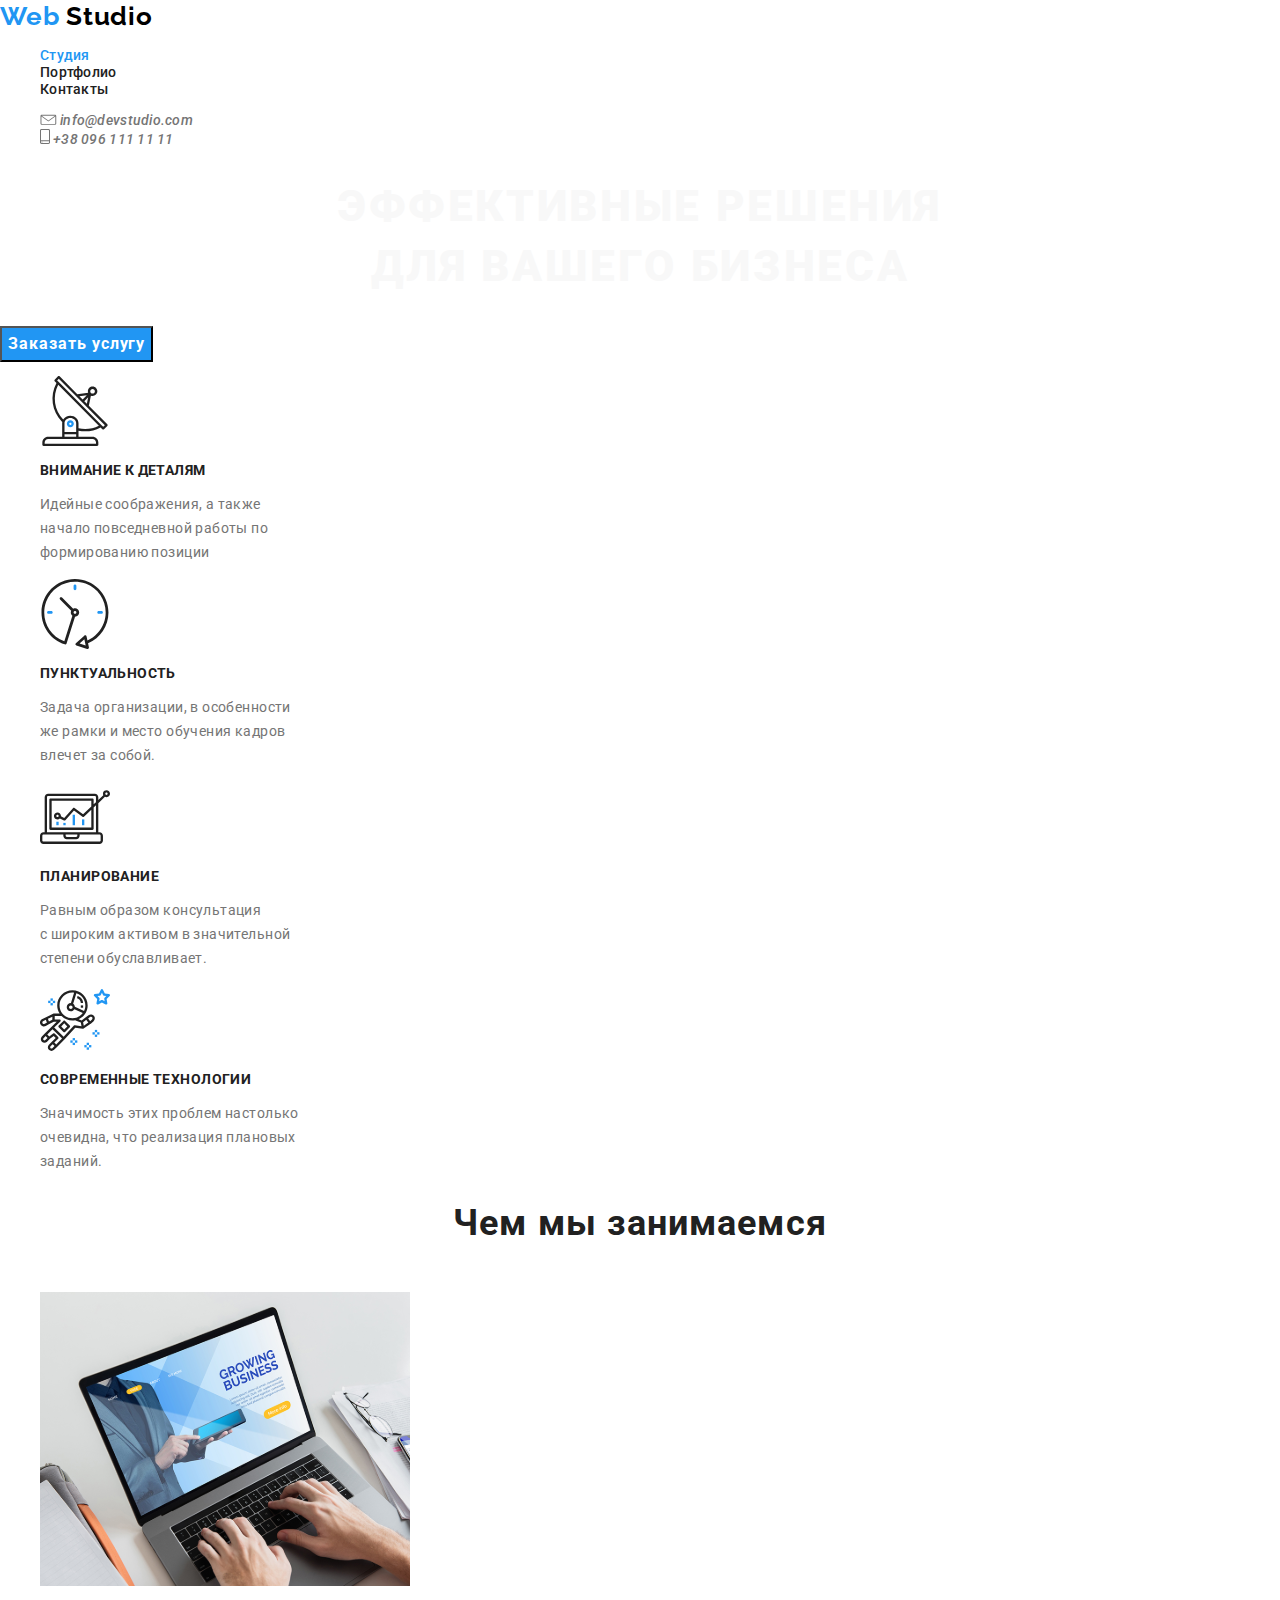
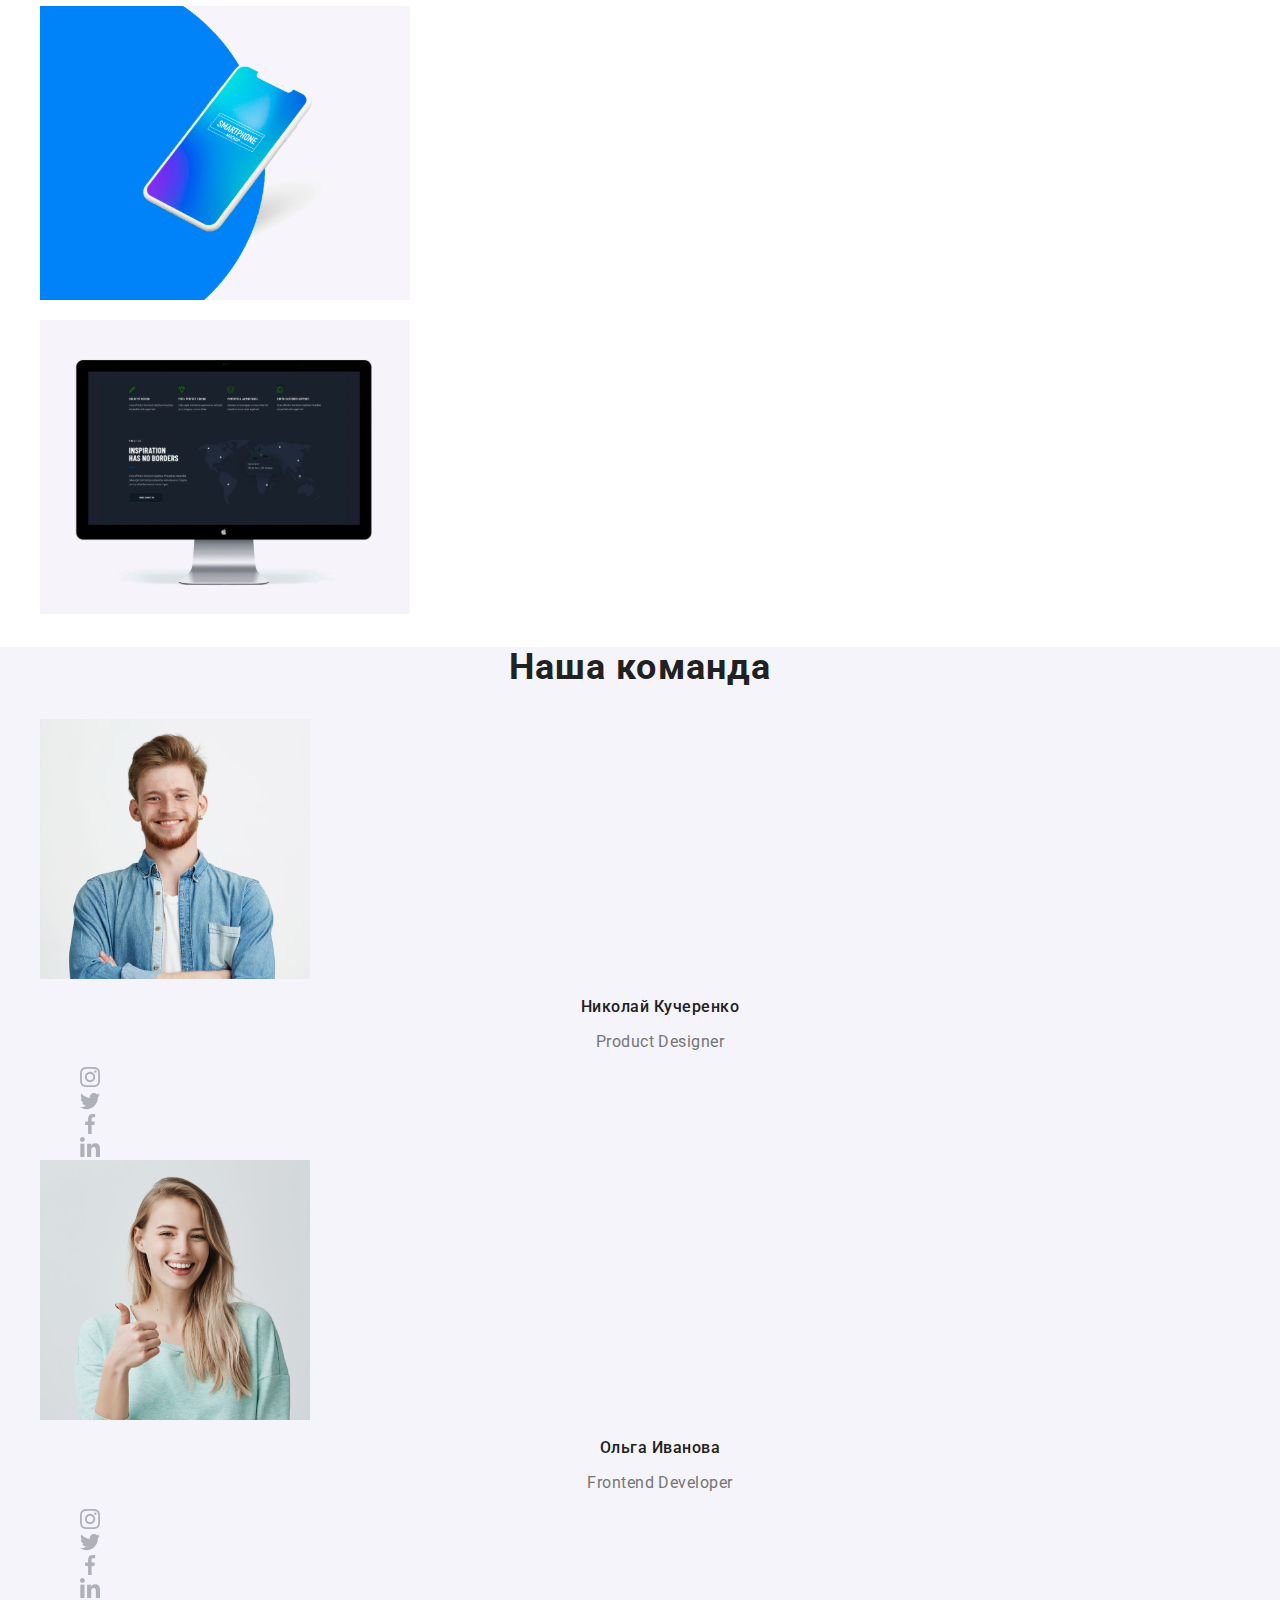
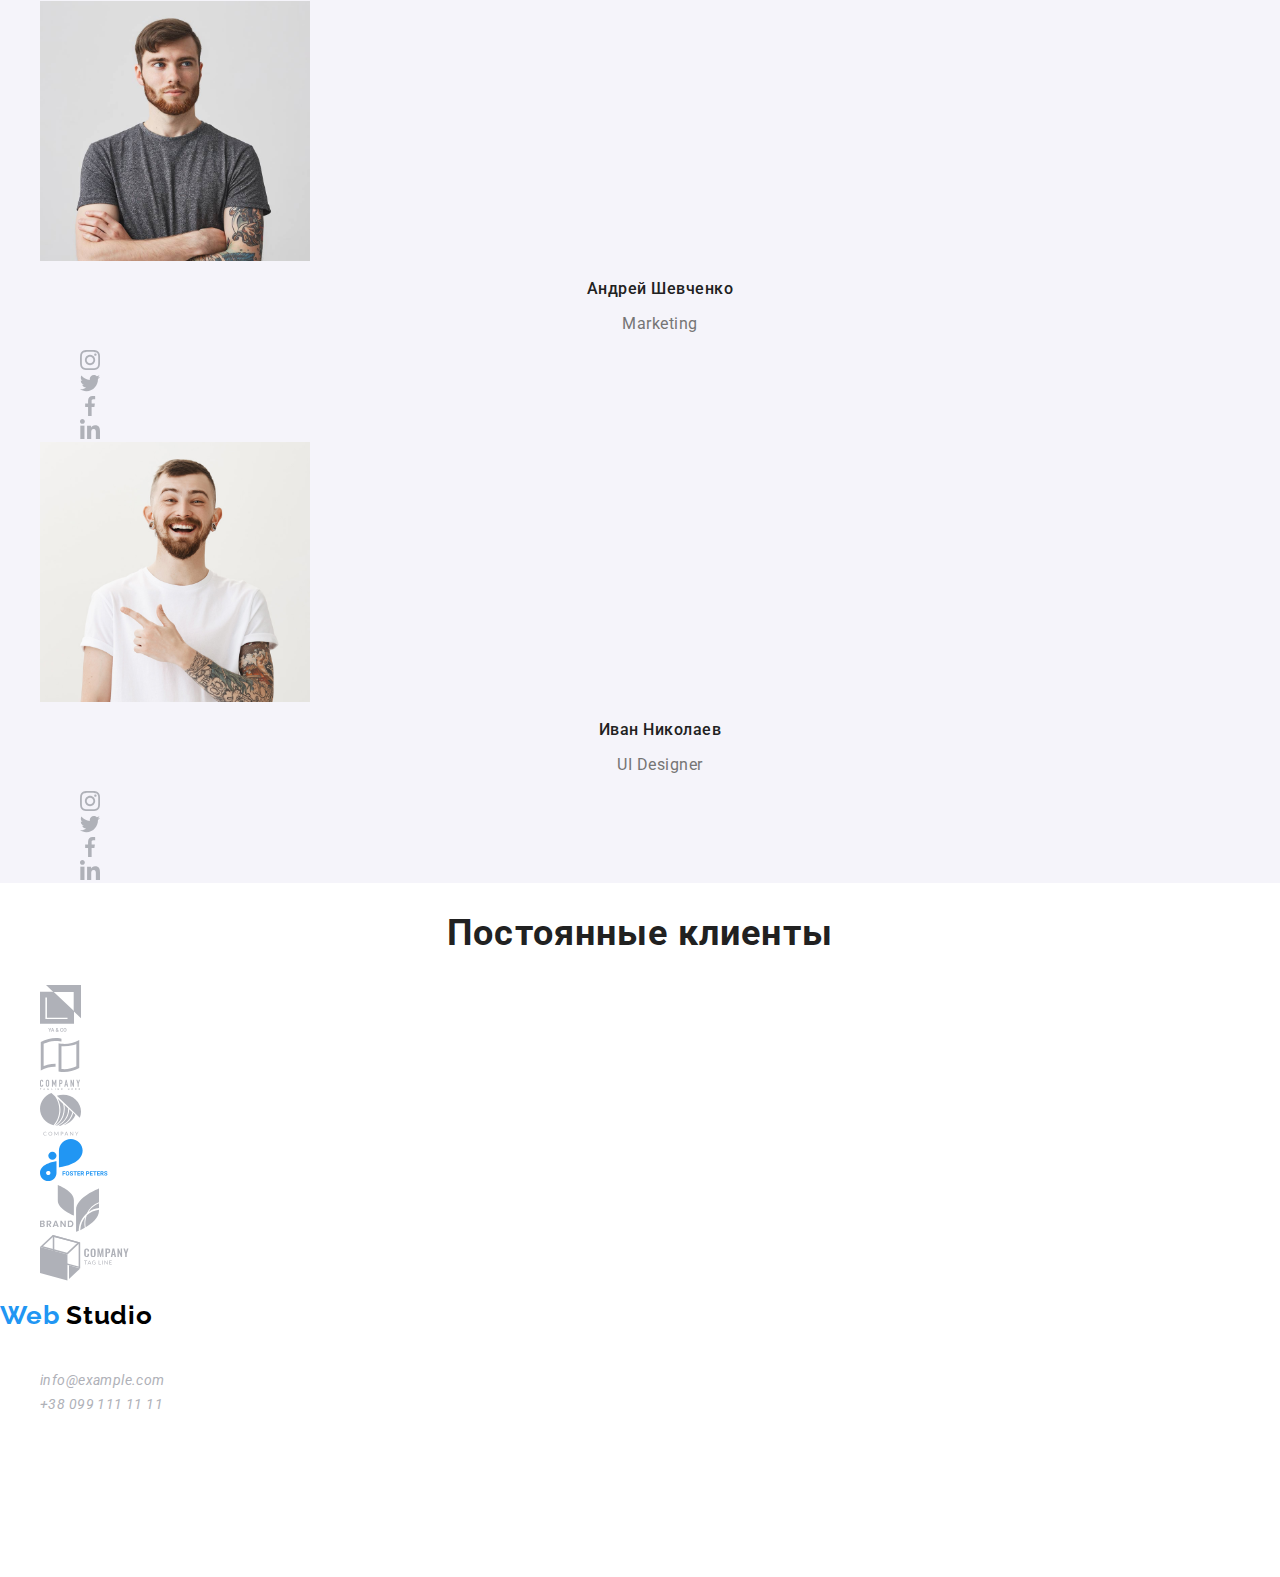
==== index.html @ f35c5103 "4" ====
<!DOCTYPE html>
<html lang="ru">
  <head>
    <meta charset="UTF-8" />
    <meta name="viewport" content="width=device-width, initial-scale=1.0" />
    <title>Студия</title>
    <link
      href=" https://fonts.googleapis.com/css2?family=Raleway:wght@700&family=Roboto:wght@400;500;700;900&display=swap"
      rel="stylesheet"
    />
    <link rel="stylesheet" href="./css/normalize.css" />
    <link rel="stylesheet" href="./css/styles.css" />
  </head>

  <body>
    <header>
      <a lang="en" class="logo link" href="./index.html">
        Web <span class="logo-2 link"> Studio </span>
      </a>
      <nav class="navigation">
        <ul class="navigation-list list">
          <li class="navigation-list-item">
            <a class="navigation-list-link link current" href="./index.html"
              >Студия</a
            >
          </li>
          <li class="navigation-list-item">
            <a class="navigation-list-link link" href="./portfolio.html"
              >Портфолио</a
            >
          </li>
          <li class="navigation-list-item">
            <a class="navigation-list-link link" href="">Контакты</a>
          </li>
        </ul>
      </nav>

      <address class="header-address">
        <ul class="navigation-list-email-tel list">
          <li class="navigation-list-item-email-tel">
            <img
              src="./img/logo mail and phone/envelope.svg"
              alt="картинка конверта"
            />
            <a class="header-email link" href=""
              ><span lang="en">info@devstudio.com</span></a
            >
          </li>
          <li class="navigation-list-item-email-tel">
            <img
              src="./img/logo mail and phone/smartphone.svg"
              alt="картинка телефона"
            />
            <a class="header-tel link" href="">+38 096 111 11 11</a>
          </li>
        </ul>
      </address>
    </header>

    <main>
      <!--Hero-->
      <section class="hero">
        <h1 class="hero-title">
          ЭФФЕКТИВНЫЕ РЕШЕНИЯ <br />
          ДЛЯ ВАШЕГО БИЗНЕСА
        </h1>
        <button class="order-service-btn">Заказать услугу</button>
      </section>

      <!--Особенности-->
      <section class="section">
        <ul class="feature-list list">
          <li class="feature-list-item">
            <img src="./img/features/antenna.svg" alt="антена" />
            <h3 class="feature-title">Внимание к деталям</h3>
            <p class="feature-description">
              Идейные соображения, а также <br />
              начало повседневной работы по <br />
              формированию позиции
            </p>
          </li>
          <li class="feature-list-item">
            <img src="./img/features/clock.svg" alt="часы " />
            <h3 class="feature-title">Пунктуальность</h3>
            <p class="feature-description">
              Задача организации, в особенности <br />
              же рамки и место обучения кадров <br />
              влечет за собой.
            </p>
          </li>
          <li class="feature-list-item">
            <img src="./img/features/diagram.svg" alt="диаграмма" />
            <h3 class="feature-title">Планирование</h3>
            <p class="feature-description">
              Равным образом консультация <br />
              с широким активом в значительной <br />
              степени обуславливает.
            </p>
          </li>

          <li class="feature-list-item">
            <img src="./img/features/astronaut.svg" alt="астронавт" />
            <h3 class="feature-title">Современные технологии</h3>
            <p class="feature-description">
              Значимость этих проблем настолько <br />
              очевидна, что реализация плановых <br />
              заданий.
            </p>
          </li>
        </ul>
      </section>

      <!--Чем  мы занимаемся-->
      <section class="section">
        <h2 class="example-title">Чем мы занимаемся</h2>
        <ul class="example-list list">
          <li class="example-list-item">
            <a class="example-list-link link" href="">Десктопные приложения</a>
          </li>
          <img
            src="./img/we developing/logo1.svg"
            alt="картинка ноутбука"
            width="370px"
            height="294px"
          />

          <li class="example-list-item">
            <a class="example-list-link link" href="">Мобильные приложения</a>
          </li>

          <img
            src="./img/we developing/logo2.svg"
            alt="картинка мобильного телефона"
            width="370px"
            height="294px"
          />

          <li class="example-list-item">
            <a class="example-list-link link" href="">Дизайнерские решения</a>
          </li>
          <img
            src="./img/we developing/logo3.svg"
            alt="картинка ноутбука"
            width="370px"
            height="294px"
          />
        </ul>
      </section>

      <!--Наша команда-->
      <section class="section-team">
        <h2 class="team-title">Наша команда</h2>

        <ul class="team-list list">
          <li class="team-list-item">
            <img
              src="./img/team photo/Николай Кучеренко.svg"
              alt="продакт дизайнер"
              width="270px"
              height="260px"
            />
            <h3 class="team-title-name">Николай Кучеренко</h3>
            <p lang="en" class="team-description">Product Designer</p>
            <ul class="social-links list">
              <li class="social-links-list-item">
                <a
                  class="social-links-list"
                  href=""
                  aria-label="ссылка на instagram"
                >
                  <img
                    src="./img/social pictures/instagram.svg"
                    alt="instagram"
                  />
                </a>
              </li>
              <li class="social-link-list-item">
                <a class="social-link" href="" aria-label="ссылка на twitter">
                  <img src="./img/social pictures/twitter.svg" alt="twitter" />
                </a>
              </li>
              <li class="social-link-list-item">
                <a class="social-link" href="" aria-label="ссылка на facebook">
                  <img
                    src="./img/social pictures/facebook.svg"
                    alt="facebook"
                  />
                </a>
              </li>
              <li class="social-link-list-item">
                <a class="social-link" href="" aria-label="ссылка на linkedin">
                  <img
                    src="./img/social pictures/linkedin.svg"
                    alt="linkedin"
                  />
                </a>
              </li>
            </ul>
          </li>

          <li class="team-list-item">
            <img
              src="./img/team photo/Ольга Иванова.svg"
              alt="фронтэнд разработчик"
              width="270px"
              height="260px"
            />
            <h3 class="team-title-name">Ольга Иванова</h3>
            <p lang="en" class="team-description">Frontend Developer</p>
            <ul class="social-links list">
              <li class="social-links-list-item">
                <a
                  class="social-links-list"
                  href=""
                  aria-label="ссылка на instagram"
                >
                  <img
                    src="./img/social pictures/instagram.svg"
                    alt="instagram"
                  />
                </a>
              </li>
              <li class="social-link-list-item">
                <a class="social-link" href="" aria-label="ссылка на twitter">
                  <img src="./img/social pictures/twitter.svg" alt="twitter" />
                </a>
              </li>
              <li class="social-link-list-item">
                <a class="social-link" href="" aria-label="ссылка на facebook">
                  <img
                    src="./img/social pictures/facebook.svg"
                    alt="facebook"
                  />
                </a>
              </li>
              <li class="social-link-list-item">
                <a class="social-link" href="" aria-label="ссылка на linkedin">
                  <img
                    src="./img/social pictures/linkedin.svg"
                    alt="linkedin"
                  />
                </a>
              </li>
            </ul>
          </li>

          <li class="team-list-item">
            <img
              src="./img/team photo/Андрей Шевченко.svg"
              alt="макетолог"
              width="270px"
              height="260px"
            />
            <h3 class="team-title-name">Андрей Шевченко</h3>
            <p lang="en" class="team-description">Marketing</p>
            <ul class="social-links list">
              <li class="social-links-list-item">
                <a
                  class="social-links-list"
                  href=""
                  aria-label="ссылка на instagram"
                >
                  <img
                    src="./img/social pictures/instagram.svg"
                    alt="instagram"
                  />
                </a>
              </li>
              <li class="social-link-list-item">
                <a class="social-link" href="" aria-label="ссылка на twitter">
                  <img src="./img/social pictures/twitter.svg" alt="twitter" />
                </a>
              </li>
              <li class="social-link-list-item">
                <a class="social-link" href="" aria-label="ссылка на facebook">
                  <img
                    src="./img/social pictures/facebook.svg"
                    alt="facebook"
                  />
                </a>
              </li>
              <li class="social-link-list-item">
                <a class="social-link" href="" aria-label="ссылка на linkedin">
                  <img
                    src="./img/social pictures/linkedin.svg"
                    alt="linkedin"
                  />
                </a>
              </li>
            </ul>
          </li>

          <li class="team-list-item">
            <img
              src="./img/team photo/Иван Николаев.svg"
              alt="дизайнер"
              width="270px"
              height="260px"
            />
            <h3 class="team-title-name">Иван Николаев</h3>
            <p lang="en" class="team-description">UI Designer</p>
            <ul class="social-links list">
              <li class="social-links-list-item">
                <a
                  class="social-links-list"
                  href=""
                  aria-label="ссылка на instagram"
                >
                  <img
                    src="./img/social pictures/instagram.svg"
                    alt="instagram"
                  />
                </a>
              </li>
              <li class="social-link-list-item">
                <a class="social-link" href="" aria-label="ссылка на twitter">
                  <img src="./img/social pictures/twitter.svg" alt="twitter" />
                </a>
              </li>
              <li class="social-link-list-item">
                <a class="social-link" href="" aria-label="ссылка на facebook">
                  <img
                    src="./img/social pictures/facebook.svg"
                    alt="facebook"
                  />
                </a>
              </li>
              <li class="social-link-list-item">
                <a class="social-link" href="" aria-label="ссылка на linkedin">
                  <img
                    src="./img/social pictures/linkedin.svg"
                    alt="linkedin"
                  />
                </a>
              </li>
            </ul>
          </li>
        </ul>
      </section>

      <!--Постоянные клиенты-->
      <section class="customers">
        <h2 class="customers-title">Постоянные клиенты</h2>
        <ul class="customers-item list">
          <li class="customers-list">
            <a class="customers-list-link" href=""
              ><img
                src="./img/regular customers/logo 1.svg"
                alt="логотип клиента"
              />
            </a>
          </li>
          <li class="customers-list">
            <a class="customers-list-link" href=""
              ><img
                src="./img/regular customers/logo 2.svg"
                alt="логотип клиента"
              />
            </a>
          </li>
          <li class="customers-list">
            <a class="customers-list-link" href=""
              ><img
                src="./img/regular customers/logo 3.svg"
                alt="логотип клиента"
              />
            </a>
          </li>
          <li class="customers-list">
            <a class="customers-list-link" href=""
              ><img
                src="./img/regular customers/logo 4.svg"
                alt="логотип клиента"
              />
            </a>
          </li>
          <li class="customers-list">
            <a class="customers-list-link" href="">
              <img
                src="./img/regular customers/logo 5.svg"
                alt="логотип клиента"
              />
            </a>
          </li>
          <li class="customers-list">
            <a class="customers-list-link" href=""
              ><img
                src="./img/regular customers/logo 6.svg"
                alt="логотип клиента"
              />
            </a>
          </li>
        </ul>
      </section>
    </main>

    <footer>
      <section class="section-footer">
        <h3 hidden>footer navigation</h3>

        <a lang="en" class="logo link" href="./index.html">
          Web <span class="logo-2 link"> Studio </span>
        </a>

        <address class="address">
          <ul class="footer-address list">
            <li class="footer-address-item">
              <a class="footer-address-link-info link" href="">
                г. Киев, пр-т Леси Украинки, 26</a
              >
            </li>

            <li class="footer-address-item">
              <a class="footer-address-link link" lang="en" href=""
                >info@example.com</a
              >
            </li>

            <li class="footer-address-item">
              <a class="footer-address-link link" href="">
                +38 099 111 11 11
              </a>
            </li>
          </ul>
        </address>
        <b class="add">ПРИСОЕДИНЯЙТЕСЬ</b>
        <ul class="social-link list">
          <li class="social-link-list-item">
            <a class="social-links link" href="" aria-label="instagram">
              <img src="./img/social pictures/instagram2.svg" alt="instagram" />
            </a>
          </li>
          <li class="social-link-list-item">
            <a class="social-links link" href="" aria-label="twitter">
              <img src="./img/social pictures/twitter2.svg" alt="twitter" />
            </a>
          </li>
          <li class="social-link-list-item">
            <a class="social-links link" href="" aria-label="facebook">
              <img src="./img/social pictures/facebook2.svg" alt="facebook" />
            </a>
          </li>
          <li class="social-link-list-item">
            <a class="social-links link" href="" aria-label="linkedin">
              <img src="./img/social pictures/linkedin2.svg" alt="linkedin"
            /></a>
          </li>
        </ul>
        <b class="subscribe-email">ПОДПИШИСЬ НА РАССЫЛКУ</b>
      </section>
    </footer>
  </body>
</html>
---- css/styles.css ----
body {
  color: #757575;
  background-color: #ffffff;
  font-family: 'Roboto', sans-serif;
  font-size: 14px;
}
:root {
  --accent-color: #2196f3;
  --primary-font: 'Roboto', sans-serif;
  --secondary-font: 'Raleway', sans-serif;
  --title-light-theme-color: #757575;
  --title-light-theme-color: #212121;
  --title-dark-theme-color: #ffffff;
  --title-dark-theme-color: #f5f4fa;
}
html {
  box-sizing: border-box;
}

*,
*::before,
*::after {
  box-sizing: inherit;
}

.link {
  text-decoration: none;
}
.list {
  list-style: none;
}
/* LOGO */

.logo {
  font-family: Raleway;
  font-weight: bold;
  font-size: 26px;
  line-height: 1.26;
  letter-spacing: 0.03em;
  color: #2196f3;
}
.logo-2 {
  font-family: Raleway;
  font-weight: bold;
  font-size: 26px;
  line-height: 1.26;
  letter-spacing: 0.03em;
  color: #000000;
}

/*navigation:studio,portfolio,contact*/

.navigation-list-link {
  font-weight: 500;
  font-size: 14px;
  line-height: 1.14;
  letter-spacing: 0.02em;
  color: #212121;
}
.navigation-list-link:hover,
.navigation-list-link:focus {
  color: #2196f3;
}
.current {
  color: #2196f3;
}

/*navigation:email,tel*/

.header-email,
.header-tel {
  font-weight: 500;
  font-size: 14px;
  line-height: 1.14;
  letter-spacing: 0.02em;
  color: #757575;
}
.header-email:hover,
.header-email:focus,
.header-tel:hover,
.header-tel:focus {
  color: #2196f3;
}

.header-tel {
  text-transform: uppercase;
}

/*hero title*/

.hero-title {
  font-weight: 900;
  font-size: 44px;
  line-height: 1.36;
  text-align: center;
  letter-spacing: 0.06em;

  text-transform: uppercase;
  color: #f8f8f8;
}

/*button:order service*/

.order-service-btn {
  font-weight: bold;
  font-size: 16px;
  line-height: 1.87;
  letter-spacing: 0.06em;
  color: #ffffff;
  background-color: #2196f3;
}

/*feature-title*/

.feature-title {
  font-weight: bold;
  font-size: 14px;
  line-height: 1.14;
  letter-spacing: 0.03em;
  text-transform: uppercase;
  color: #212121;
}

/*feature-description*/

.feature-description {
  font-weight: normal;
  font-size: 14px;
  line-height: 1.71;
  letter-spacing: 0.03em;
  color: #757575;
}

.example-list-link,
.add,
.subscribe-email {
  font-weight: bold;
  font-size: 14px;
  line-height: 1.14;

  letter-spacing: 0.03em;
  text-transform: uppercase;

  color: #ffffff;
}
.section-team {
  background-color: #f5f4fa;
}
.team-title,
.customers-title,
.example-title {
  font-weight: bold;
  font-size: 36px;
  line-height: 1.16;
  text-align: center;
  letter-spacing: 0.03em;

  color: #212121;
}

.team-title-name {
  font-weight: 500;
  font-size: 16px;
  line-height: 1.18;

  letter-spacing: 0.03em;
  text-align: center;
  color: #212121;
}
.team-description {
  font-weight: normal;
  font-size: 16px;
  line-height: 1.18;

  letter-spacing: 0.03em;
  text-align: center;
  color: #757575;
}

.footer-address-link-info {
  font-weight: normal;
  font-size: 14px;
  line-height: 1.71;

  letter-spacing: 0.03em;

  color: #ffffff;
}
.footer-address-link:hover,
.footer-address-link :focus {
  color: #ffffff;
}

.button.secondary {
  color: #212121;
  background-color: #f5f4fa;
}
.button-secondary:hover,
.button-secondary:focus {
  color: #ffffff;
  background-color: #2196f3;
}
.portfolio-title {
  font-weight: bold;
  font-size: 18px;
  line-height: 2;

  letter-spacing: 0.06em;

  color: #212121;
}
.portfolio-description {
  font-weight: normal;
  font-size: 16px;
  line-height: 1.87;

  letter-spacing: 0.03em;

  color: #757575;
}
.footer-address-link {
  font-weight: normal;
  font-size: 14px;
  line-height: 1.71;
  letter-spacing: 0.03em;
  color: #afb1b8;
}
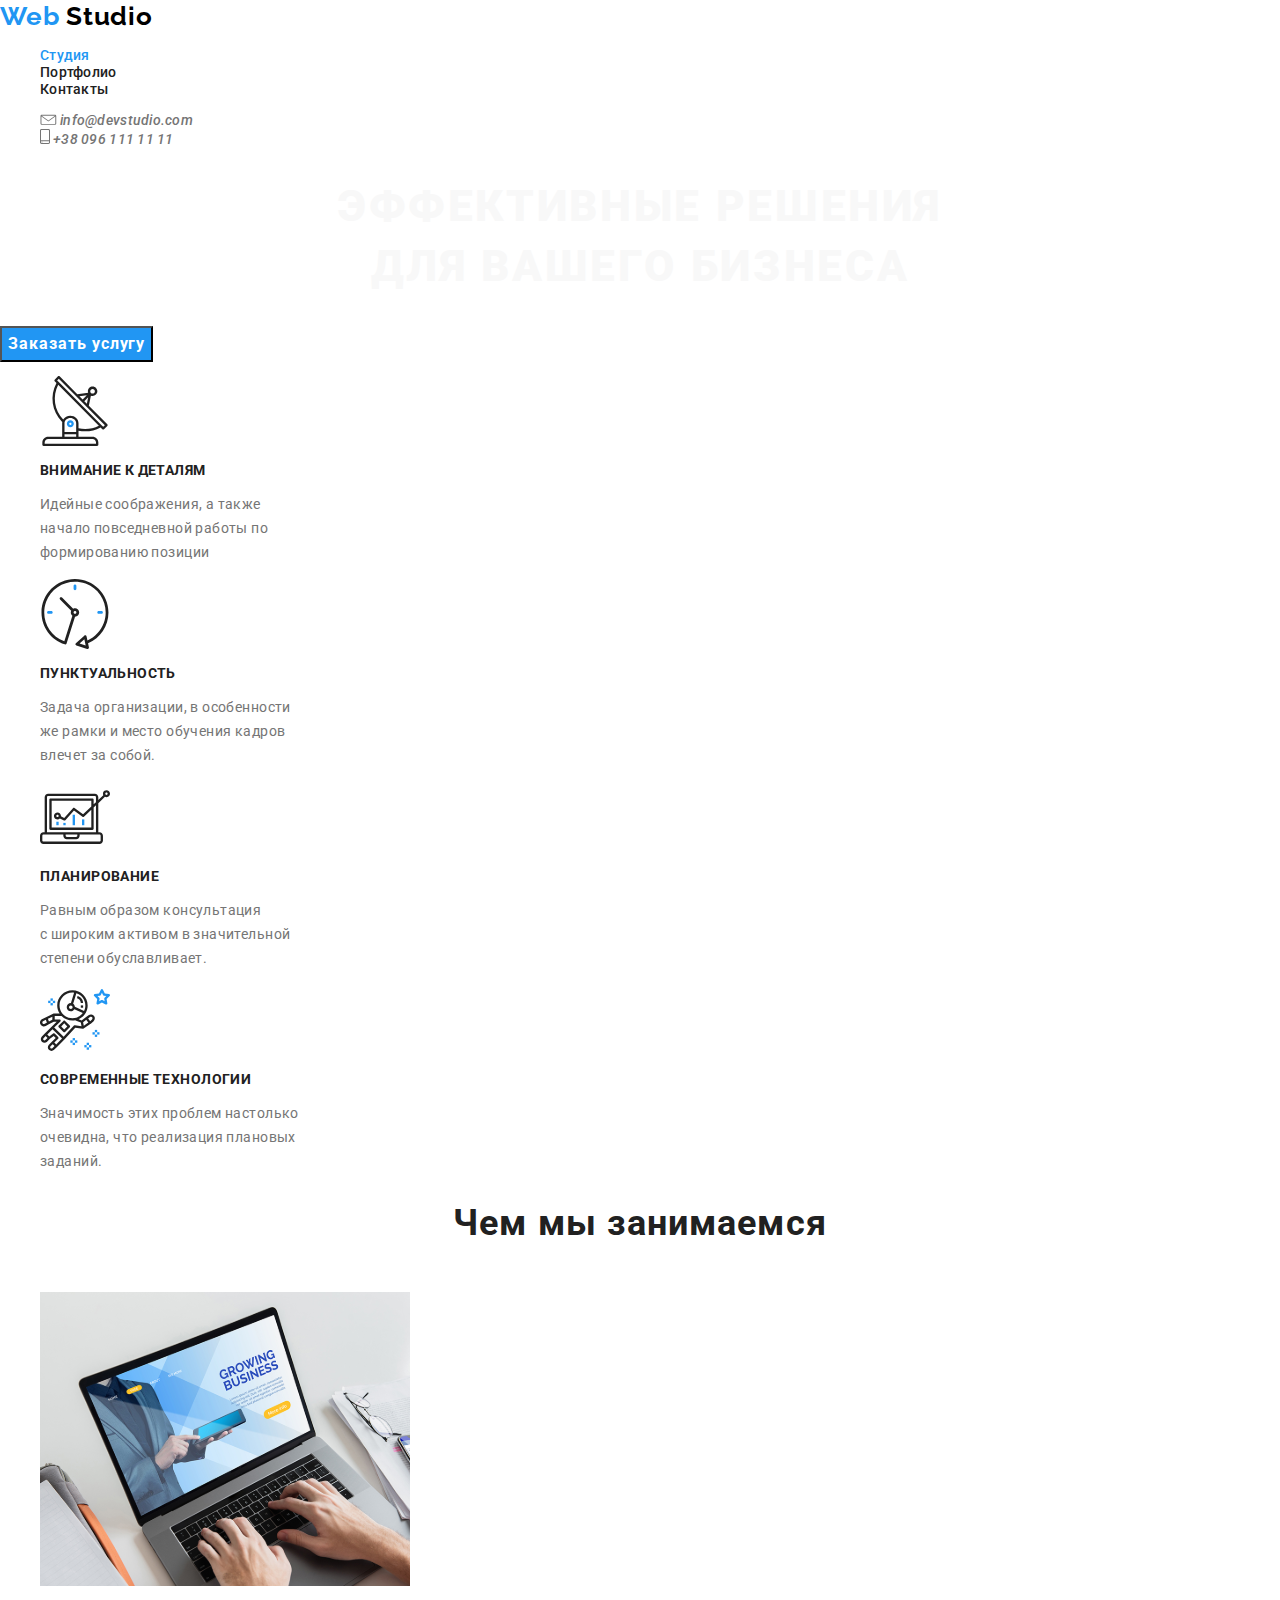
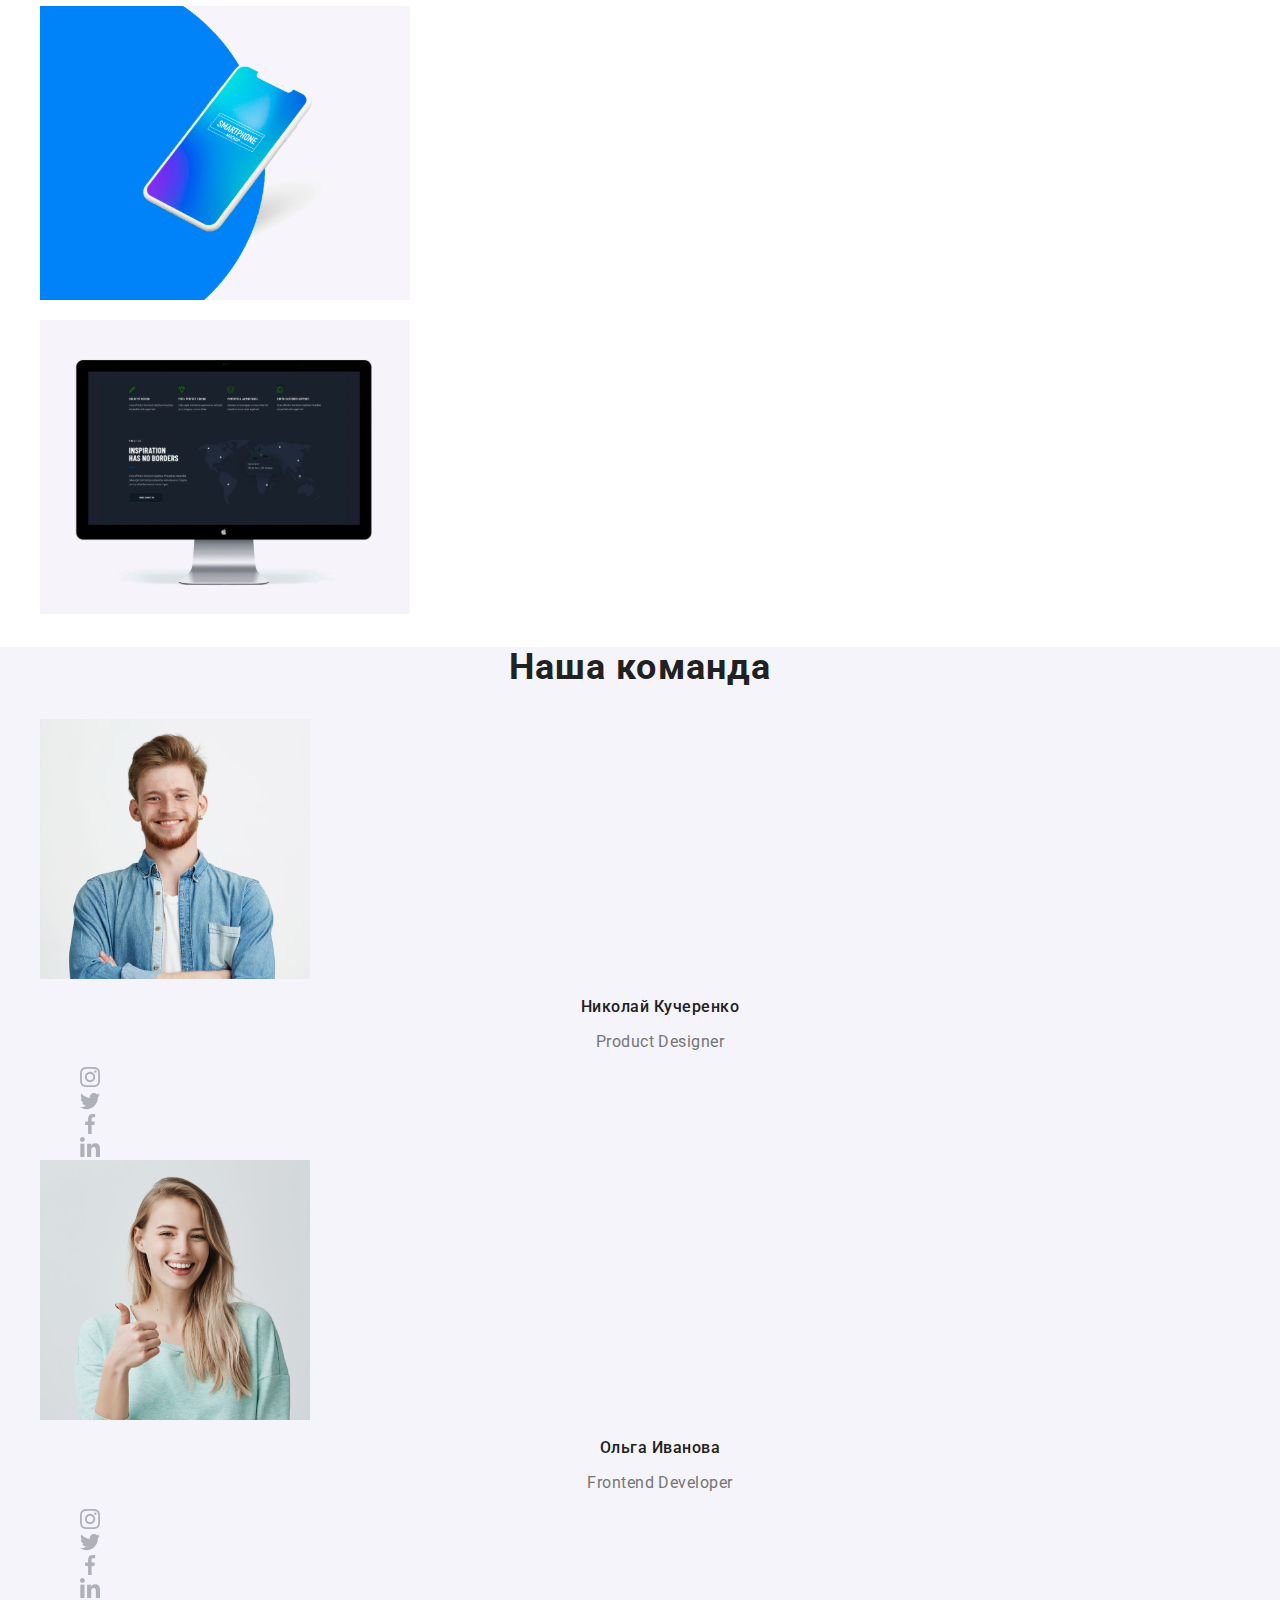
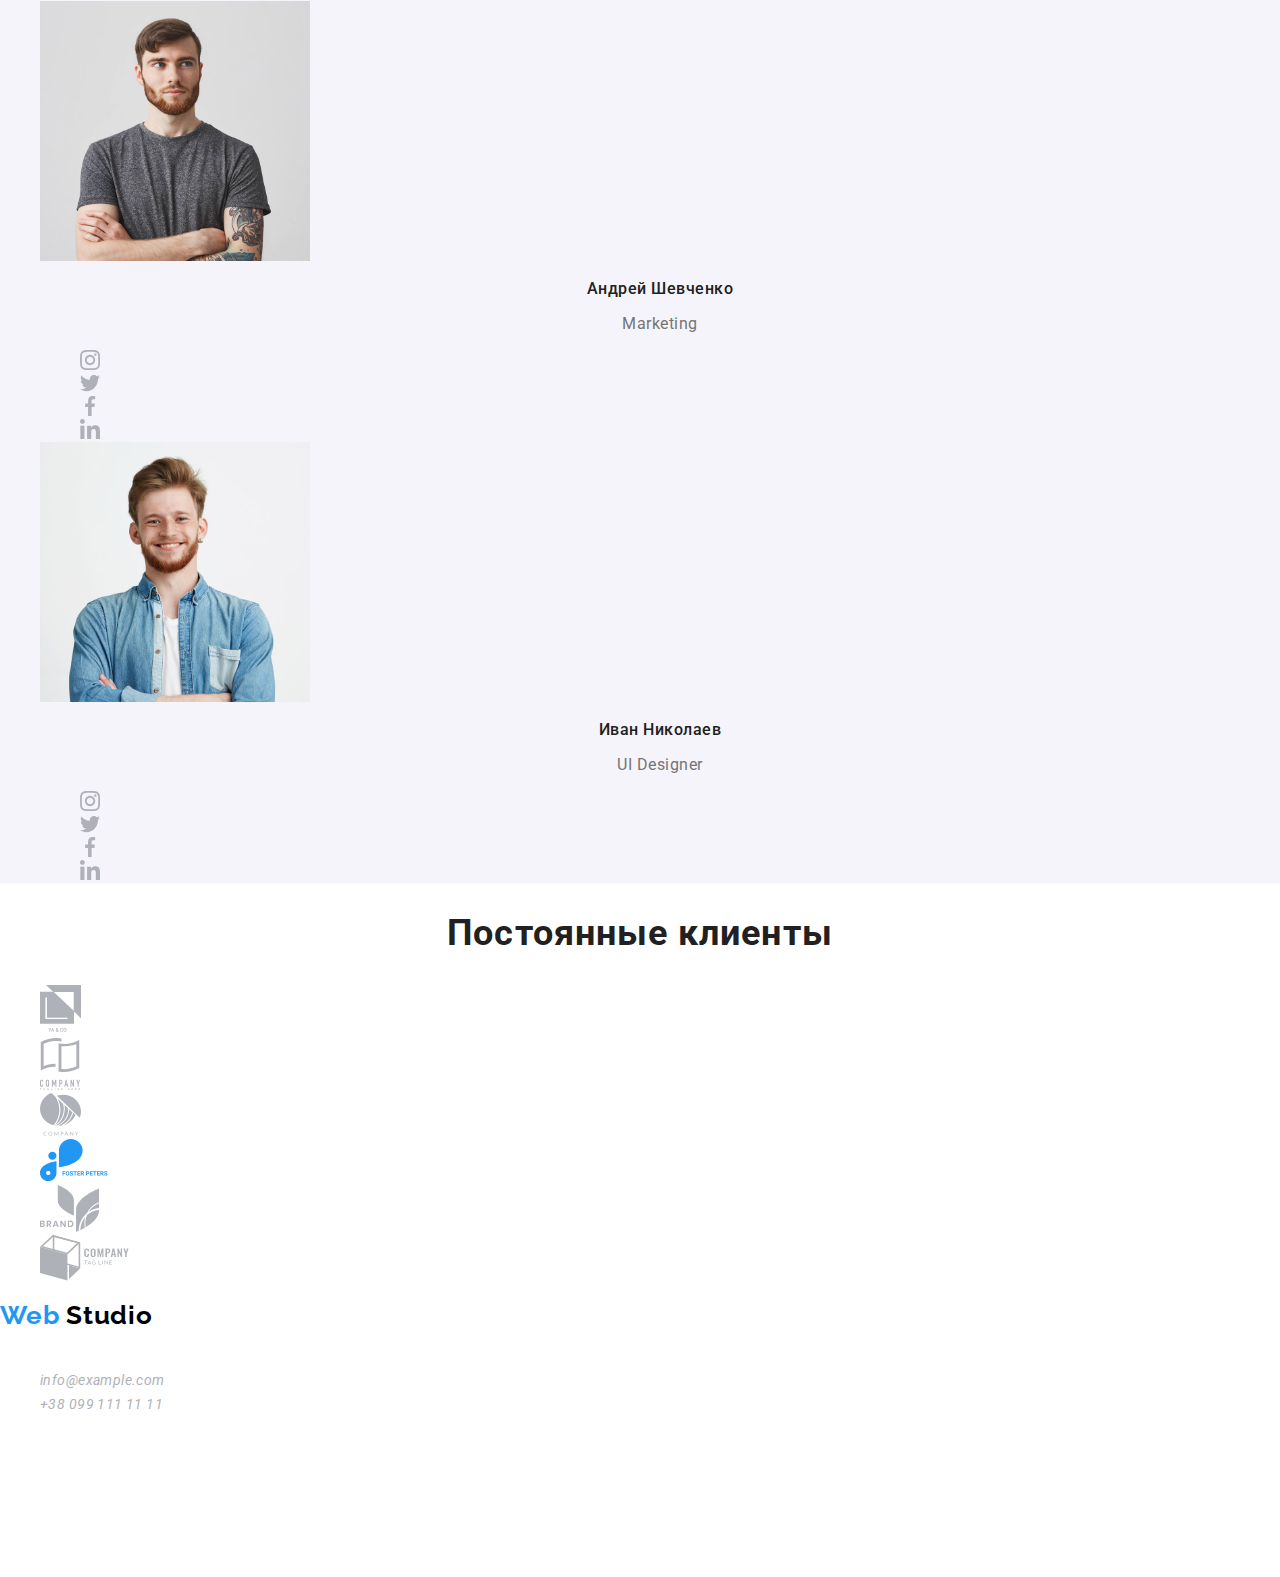
==== commit bc01b6d5: "6" ====
--- a/index.html
+++ b/index.html
@@ -39,7 +39,7 @@
         <ul class="navigation-list-email-tel list">
           <li class="navigation-list-item-email-tel">
             <img
-              src="./img/logo mail and phone/envelope.svg"
+              src="./img/logomailandphone/envelope.svg"
               alt="картинка конверта"
             />
             <a class="header-email link" href=""
@@ -48,7 +48,7 @@
           </li>
           <li class="navigation-list-item-email-tel">
             <img
-              src="./img/logo mail and phone/smartphone.svg"
+              src="./img/logomailandphone/smartphone.svg"
               alt="картинка телефона"
             />
             <a class="header-tel link" href="">+38 096 111 11 11</a>
@@ -118,7 +118,7 @@
             <a class="example-list-link link" href="">Десктопные приложения</a>
           </li>
           <img
-            src="./img/we developing/logo1.svg"
+            src="./img/wedeveloping/logo1.svg"
             alt="картинка ноутбука"
             width="370px"
             height="294px"
@@ -129,7 +129,7 @@
           </li>
 
           <img
-            src="./img/we developing/logo2.svg"
+            src="./img/wedeveloping/logo2.svg"
             alt="картинка мобильного телефона"
             width="370px"
             height="294px"
@@ -139,7 +139,7 @@
             <a class="example-list-link link" href="">Дизайнерские решения</a>
           </li>
           <img
-            src="./img/we developing/logo3.svg"
+            src="./img/wedeveloping/logo3.svg"
             alt="картинка ноутбука"
             width="370px"
             height="294px"
@@ -154,7 +154,7 @@
         <ul class="team-list list">
           <li class="team-list-item">
             <img
-              src="./img/team photo/Николай Кучеренко.svg"
+              src="./img/teamphoto/NikolayKucherenko.svg"
               alt="продакт дизайнер"
               width="270px"
               height="260px"
@@ -200,7 +200,7 @@
 
           <li class="team-list-item">
             <img
-              src="./img/team photo/Ольга Иванова.svg"
+              src="./img/teamphoto/OlgaIvanova.svg"
               alt="фронтэнд разработчик"
               width="270px"
               height="260px"
@@ -246,7 +246,7 @@
 
           <li class="team-list-item">
             <img
-              src="./img/team photo/Андрей Шевченко.svg"
+              src="./img/teamphoto/AndreyShevchenko.svg"
               alt="макетолог"
               width="270px"
               height="260px"
@@ -292,7 +292,7 @@
 
           <li class="team-list-item">
             <img
-              src="./img/team photo/Иван Николаев.svg"
+              src="./img/teamphoto/NikolayKucherenko.svg"
               alt="дизайнер"
               width="270px"
               height="260px"
@@ -345,7 +345,7 @@
           <li class="customers-list">
             <a class="customers-list-link" href=""
               ><img
-                src="./img/regular customers/logo 1.svg"
+                src="./img/regularcustomers/logo1.svg"
                 alt="логотип клиента"
               />
             </a>
@@ -353,7 +353,7 @@
           <li class="customers-list">
             <a class="customers-list-link" href=""
               ><img
-                src="./img/regular customers/logo 2.svg"
+                src="./img/regularcustomers/logo2.svg"
                 alt="логотип клиента"
               />
             </a>
@@ -361,7 +361,7 @@
           <li class="customers-list">
             <a class="customers-list-link" href=""
               ><img
-                src="./img/regular customers/logo 3.svg"
+                src="./img/regularcustomers/logo3.svg"
                 alt="логотип клиента"
               />
             </a>
@@ -369,7 +369,7 @@
           <li class="customers-list">
             <a class="customers-list-link" href=""
               ><img
-                src="./img/regular customers/logo 4.svg"
+                src="./img/regularcustomers/logo4.svg"
                 alt="логотип клиента"
               />
             </a>
@@ -377,7 +377,7 @@
           <li class="customers-list">
             <a class="customers-list-link" href="">
               <img
-                src="./img/regular customers/logo 5.svg"
+                src="./img/regularcustomers/logo5.svg"
                 alt="логотип клиента"
               />
             </a>
@@ -385,7 +385,7 @@
           <li class="customers-list">
             <a class="customers-list-link" href=""
               ><img
-                src="./img/regular customers/logo 6.svg"
+                src="./img/regularcustomers/logo6.svg"
                 alt="логотип клиента"
               />
             </a>
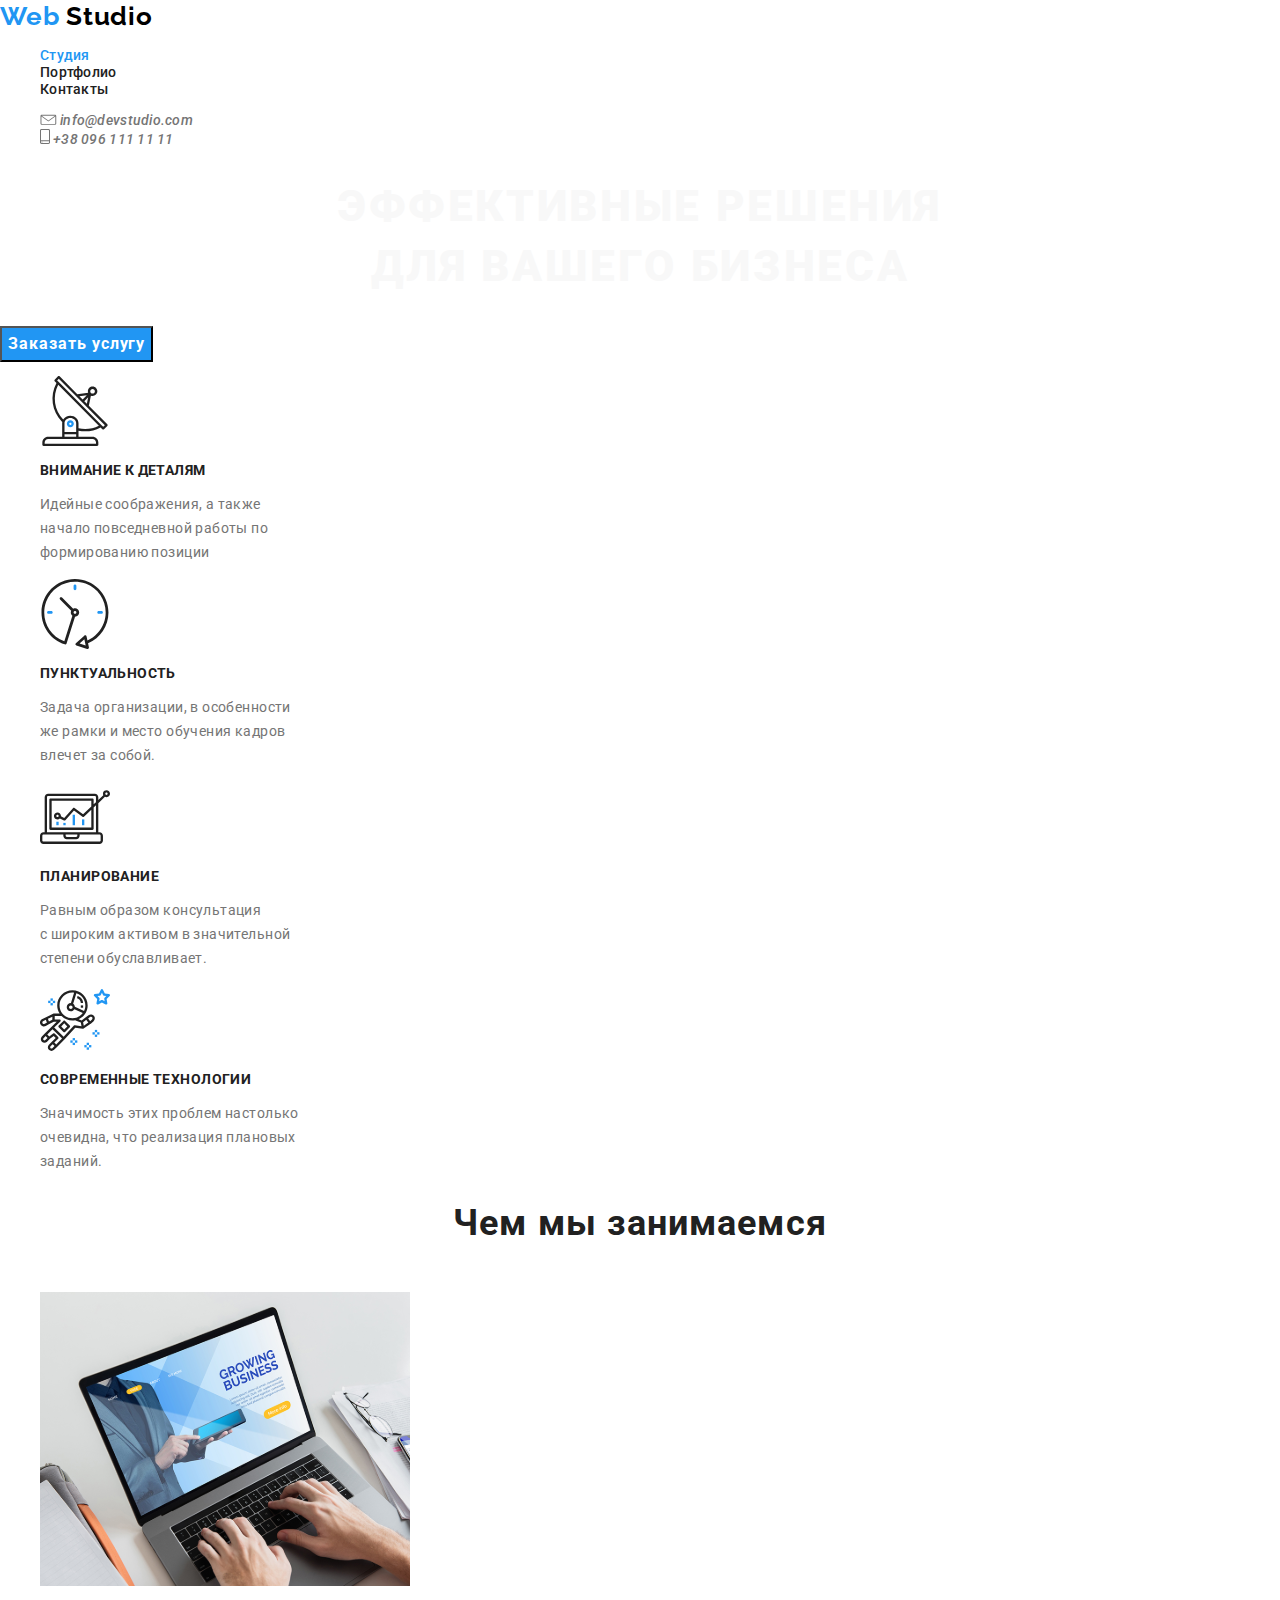
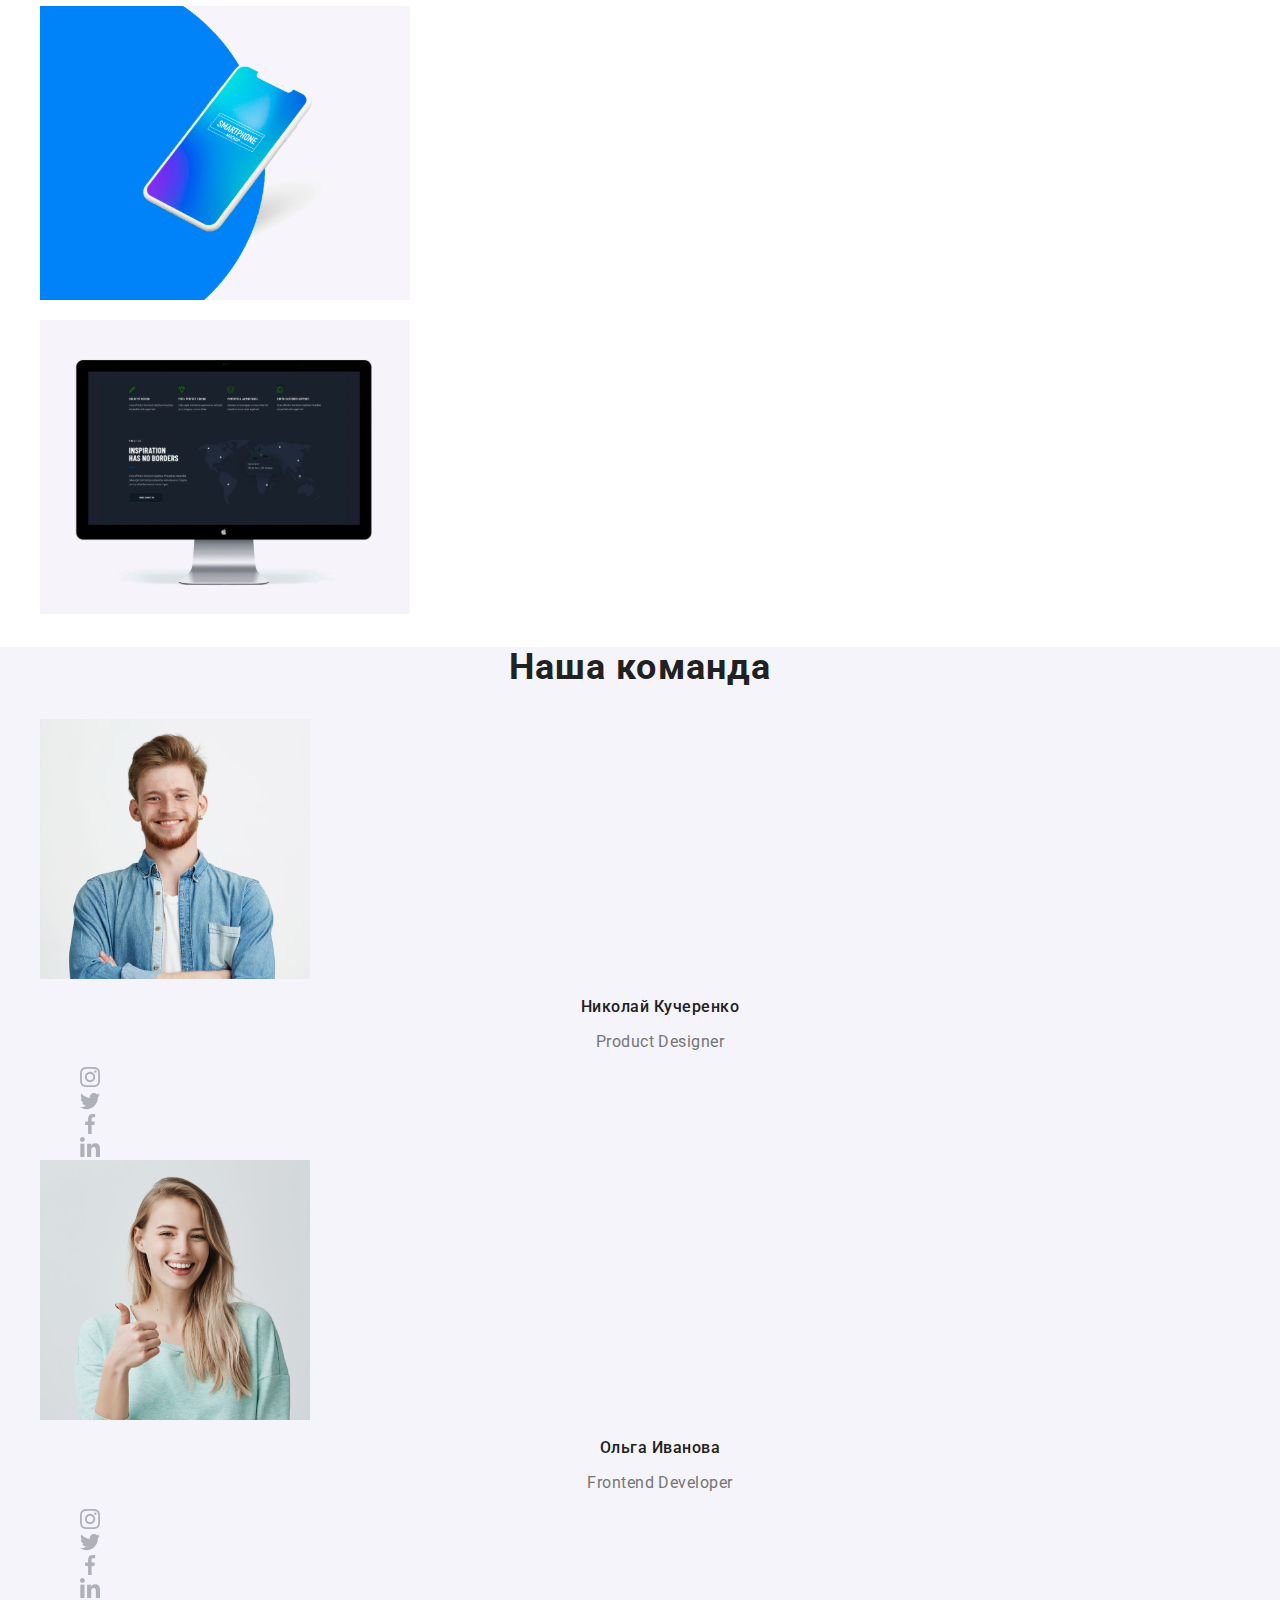
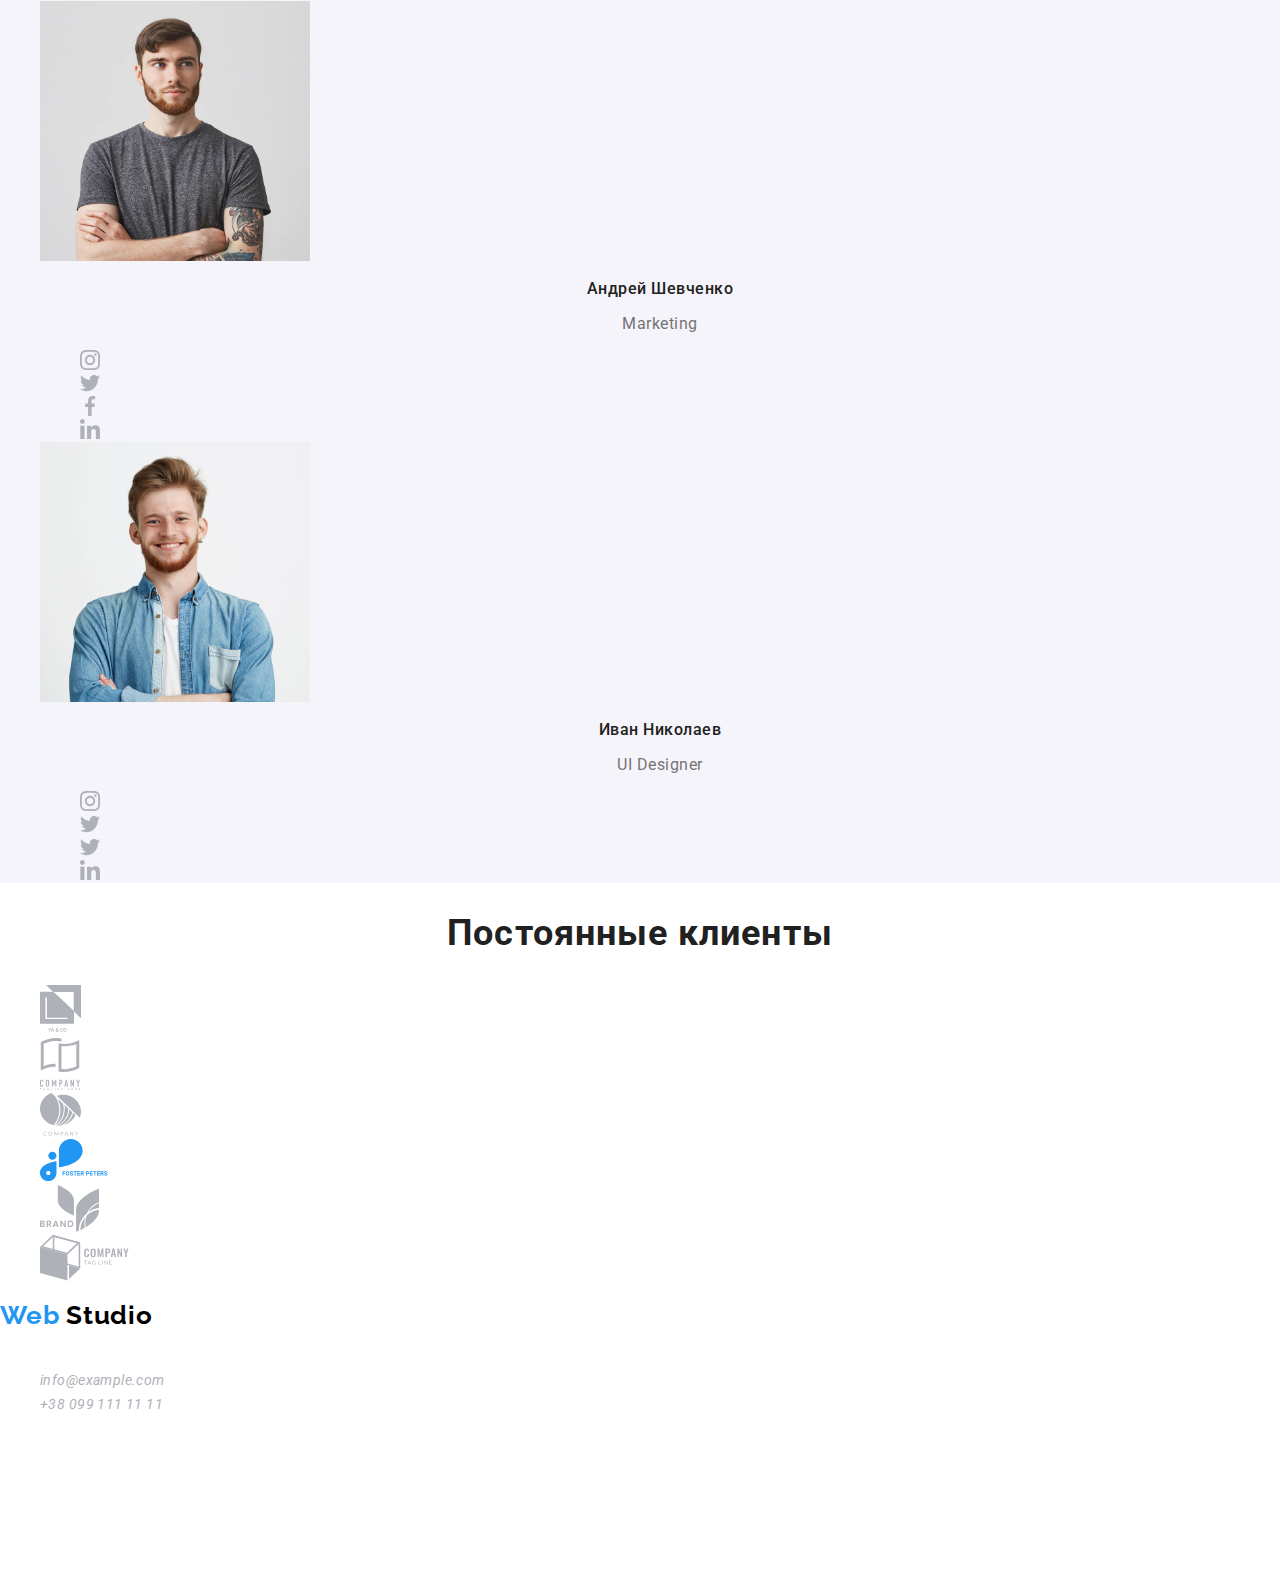
==== commit b5514c0d: "7" ====
--- a/index.html
+++ b/index.html
@@ -169,30 +169,24 @@
                   aria-label="ссылка на instagram"
                 >
                   <img
-                    src="./img/social pictures/instagram.svg"
+                    src="./img/socialpictures/instagram.svg"
                     alt="instagram"
                   />
                 </a>
               </li>
               <li class="social-link-list-item">
                 <a class="social-link" href="" aria-label="ссылка на twitter">
-                  <img src="./img/social pictures/twitter.svg" alt="twitter" />
+                  <img src="./img/socialpictures/twitter.svg" alt="twitter" />
                 </a>
               </li>
               <li class="social-link-list-item">
                 <a class="social-link" href="" aria-label="ссылка на facebook">
-                  <img
-                    src="./img/social pictures/facebook.svg"
-                    alt="facebook"
-                  />
+                  <img src="./img/socialpictures/facebook.svg" alt="facebook" />
                 </a>
               </li>
               <li class="social-link-list-item">
                 <a class="social-link" href="" aria-label="ссылка на linkedin">
-                  <img
-                    src="./img/social pictures/linkedin.svg"
-                    alt="linkedin"
-                  />
+                  <img src="./img/socialpictures/linkedin.svg" alt="linkedin" />
                 </a>
               </li>
             </ul>
@@ -215,30 +209,24 @@
                   aria-label="ссылка на instagram"
                 >
                   <img
-                    src="./img/social pictures/instagram.svg"
+                    src="./img/socialpictures/instagram.svg"
                     alt="instagram"
                   />
                 </a>
               </li>
               <li class="social-link-list-item">
                 <a class="social-link" href="" aria-label="ссылка на twitter">
-                  <img src="./img/social pictures/twitter.svg" alt="twitter" />
+                  <img src="./img/socialpictures/twitter.svg" alt="twitter" />
                 </a>
               </li>
               <li class="social-link-list-item">
                 <a class="social-link" href="" aria-label="ссылка на facebook">
-                  <img
-                    src="./img/social pictures/facebook.svg"
-                    alt="facebook"
-                  />
+                  <img src="./img/socialpictures/facebook.svg" alt="facebook" />
                 </a>
               </li>
               <li class="social-link-list-item">
                 <a class="social-link" href="" aria-label="ссылка на linkedin">
-                  <img
-                    src="./img/social pictures/linkedin.svg"
-                    alt="linkedin"
-                  />
+                  <img src="./img/socialpictures/linkedin.svg" alt="linkedin" />
                 </a>
               </li>
             </ul>
@@ -261,30 +249,24 @@
                   aria-label="ссылка на instagram"
                 >
                   <img
-                    src="./img/social pictures/instagram.svg"
+                    src="./img/socialpictures/instagram.svg"
                     alt="instagram"
                   />
                 </a>
               </li>
               <li class="social-link-list-item">
                 <a class="social-link" href="" aria-label="ссылка на twitter">
-                  <img src="./img/social pictures/twitter.svg" alt="twitter" />
+                  <img src="./img/socialpictures/twitter.svg" alt="twitter" />
                 </a>
               </li>
               <li class="social-link-list-item">
                 <a class="social-link" href="" aria-label="ссылка на facebook">
-                  <img
-                    src="./img/social pictures/facebook.svg"
-                    alt="facebook"
-                  />
+                  <img src="./img/socialpictures/facebook.svg" alt="facebook" />
                 </a>
               </li>
               <li class="social-link-list-item">
                 <a class="social-link" href="" aria-label="ссылка на linkedin">
-                  <img
-                    src="./img/social pictures/linkedin.svg"
-                    alt="linkedin"
-                  />
+                  <img src="./img/socialpictures/linkedin.svg" alt="linkedin" />
                 </a>
               </li>
             </ul>
@@ -307,30 +289,24 @@
                   aria-label="ссылка на instagram"
                 >
                   <img
-                    src="./img/social pictures/instagram.svg"
+                    src="./img/socialpictures/instagram.svg"
                     alt="instagram"
                   />
                 </a>
               </li>
               <li class="social-link-list-item">
                 <a class="social-link" href="" aria-label="ссылка на twitter">
-                  <img src="./img/social pictures/twitter.svg" alt="twitter" />
+                  <img src="./img/socialpictures/twitter.svg" alt="twitter" />
                 </a>
               </li>
               <li class="social-link-list-item">
                 <a class="social-link" href="" aria-label="ссылка на facebook">
-                  <img
-                    src="./img/social pictures/facebook.svg"
-                    alt="facebook"
-                  />
+                  <img src="./img/socialpictures/twitter.svg" alt="facebook" />
                 </a>
               </li>
               <li class="social-link-list-item">
                 <a class="social-link" href="" aria-label="ссылка на linkedin">
-                  <img
-                    src="./img/social pictures/linkedin.svg"
-                    alt="linkedin"
-                  />
+                  <img src="./img/socialpictures/linkedin.svg" alt="linkedin" />
                 </a>
               </li>
             </ul>
@@ -427,22 +403,22 @@
         <ul class="social-link list">
           <li class="social-link-list-item">
             <a class="social-links link" href="" aria-label="instagram">
-              <img src="./img/social pictures/instagram2.svg" alt="instagram" />
+              <img src="./img/socialpictures/instagram2.svg" alt="instagram" />
             </a>
           </li>
           <li class="social-link-list-item">
             <a class="social-links link" href="" aria-label="twitter">
-              <img src="./img/social pictures/twitter2.svg" alt="twitter" />
+              <img src="./img/socialpictures/twitter2.svg" alt="twitter" />
             </a>
           </li>
           <li class="social-link-list-item">
             <a class="social-links link" href="" aria-label="facebook">
-              <img src="./img/social pictures/facebook2.svg" alt="facebook" />
+              <img src="./img/socialpictures/facebook2.svg" alt="facebook" />
             </a>
           </li>
           <li class="social-link-list-item">
             <a class="social-links link" href="" aria-label="linkedin">
-              <img src="./img/social pictures/linkedin2.svg" alt="linkedin"
+              <img src="./img/socialpictures/linkedin2.svg" alt="linkedin"
             /></a>
           </li>
         </ul>
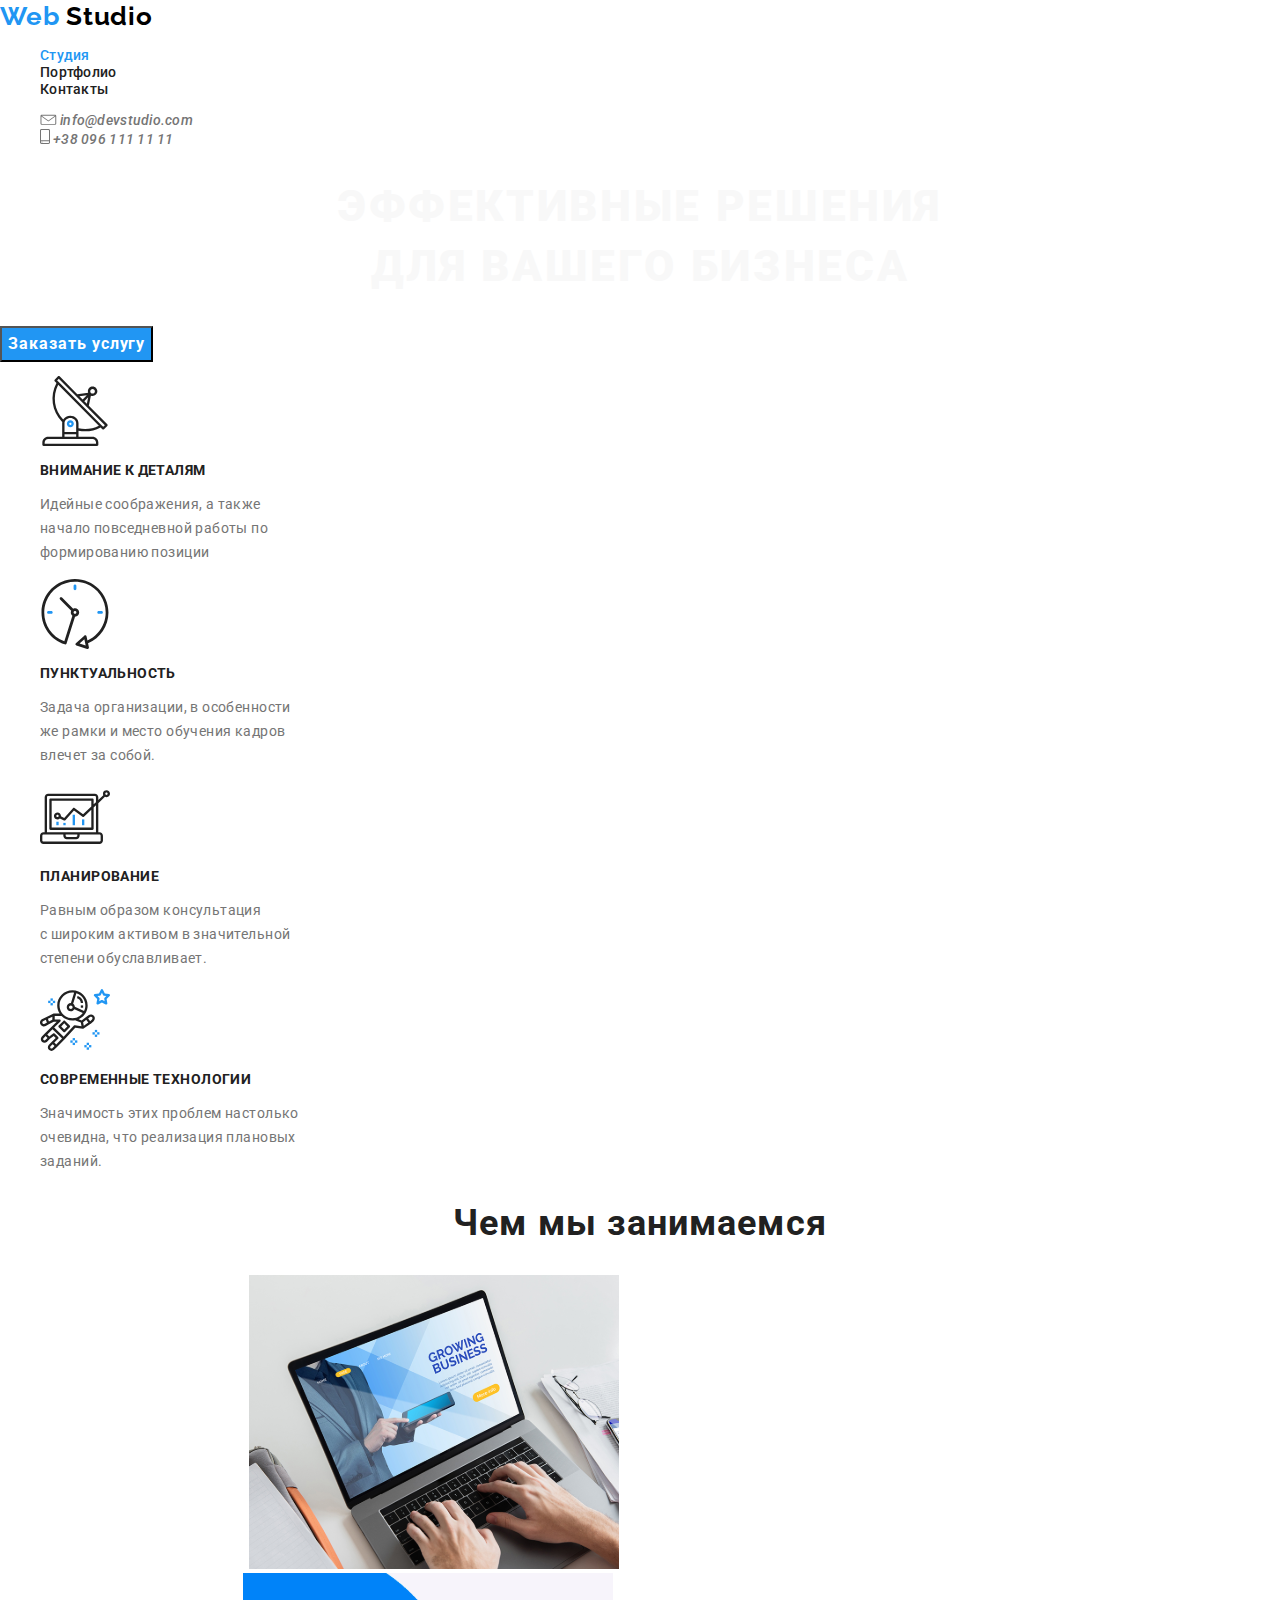
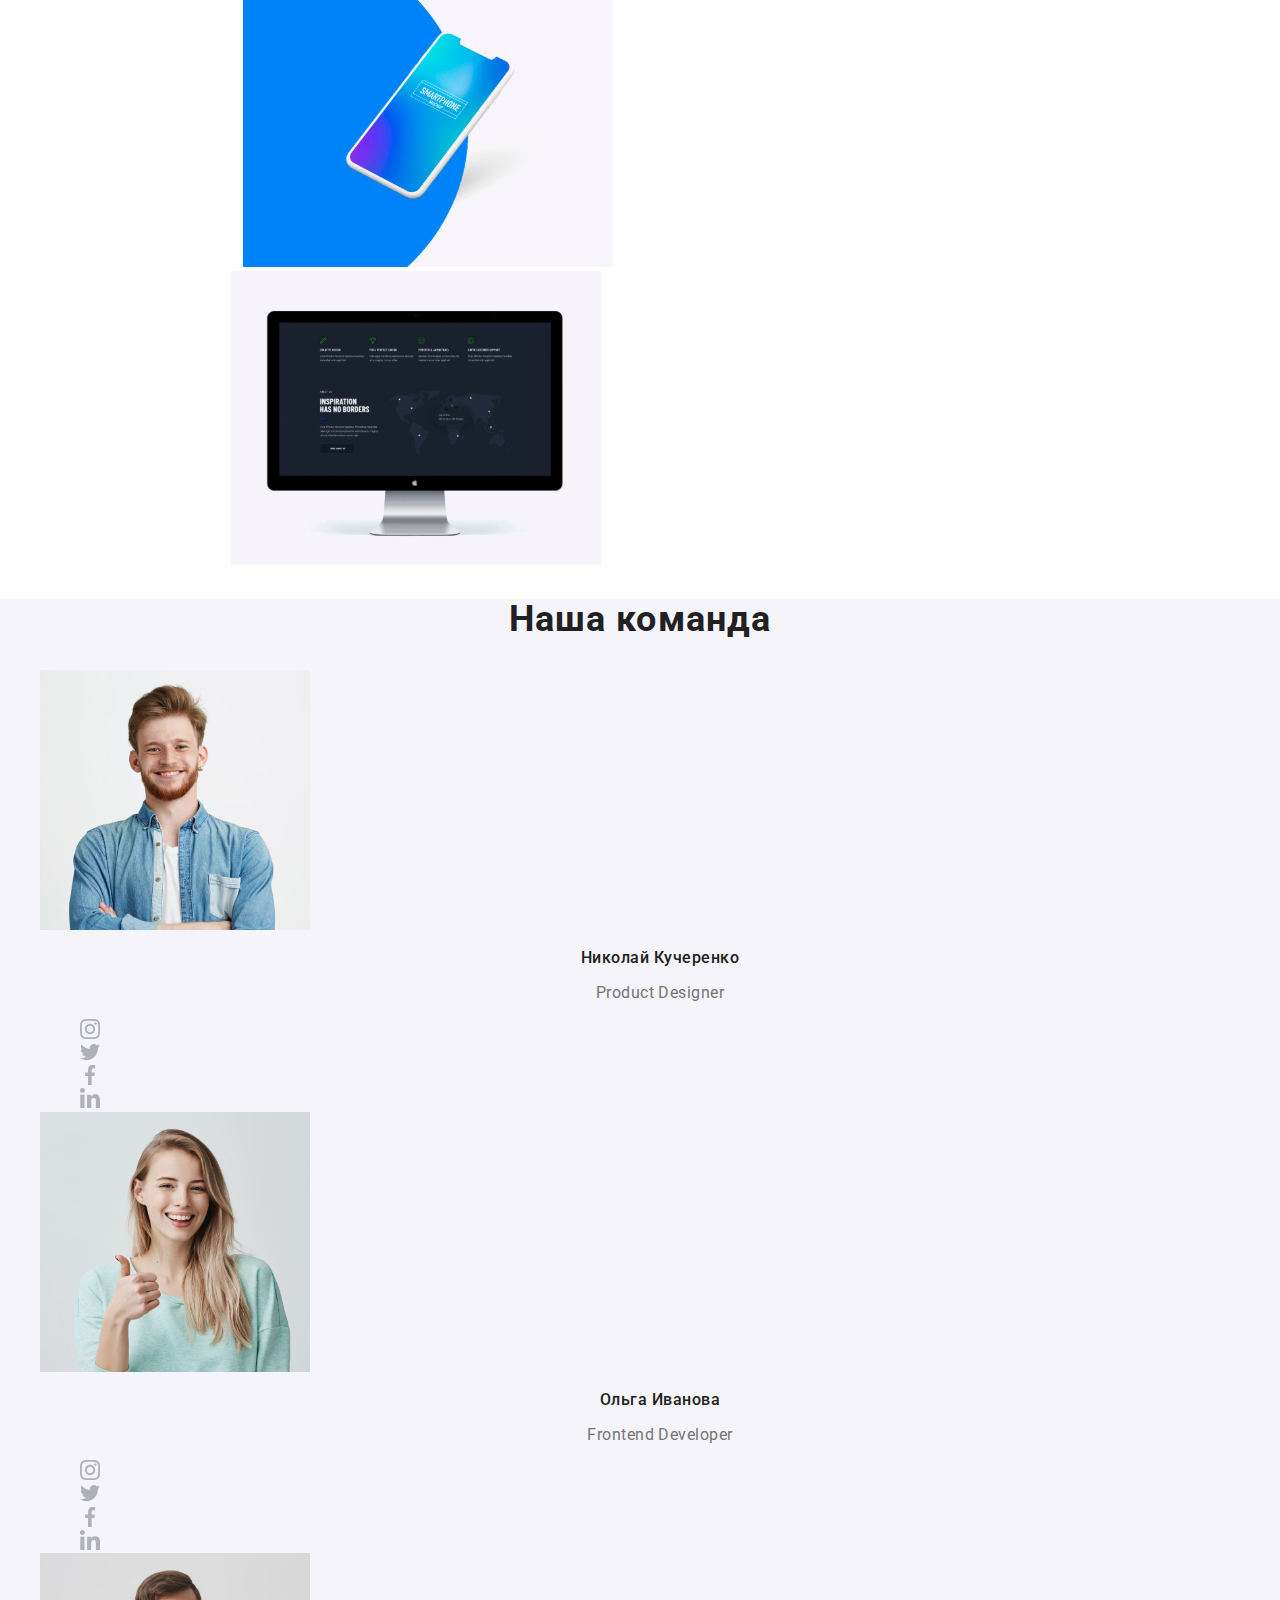
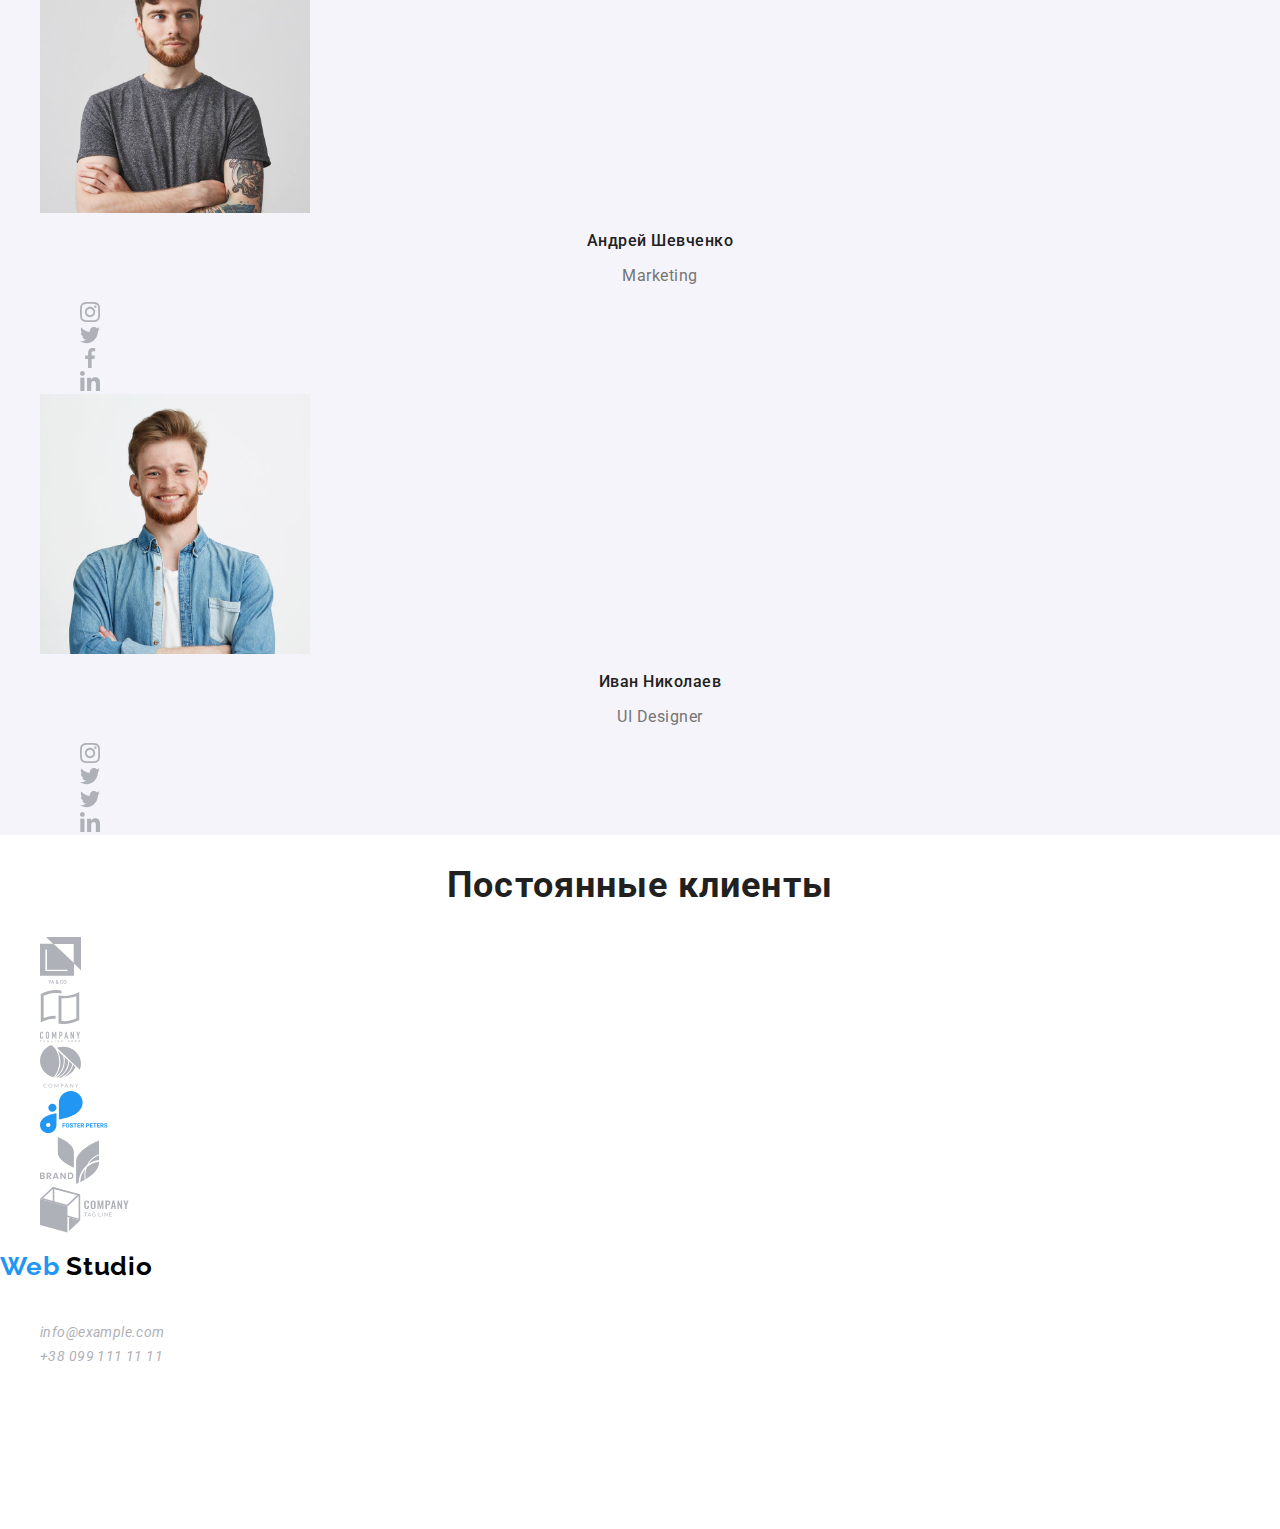
==== commit 365e9c01: "10" ====
--- a/index.html
+++ b/index.html
@@ -116,34 +116,21 @@
         <ul class="example-list list">
           <li class="example-list-item">
             <a class="example-list-link link" href="">Десктопные приложения</a>
-          </li>
-          <img
-            src="./img/wedeveloping/logo1.svg"
-            alt="картинка ноутбука"
-            width="370px"
-            height="294px"
-          />
+            <img src="./img/wedeveloping/logo1.svg" alt="картинка ноутбука" />
+          </li>
 
           <li class="example-list-item">
             <a class="example-list-link link" href="">Мобильные приложения</a>
-          </li>
-
-          <img
-            src="./img/wedeveloping/logo2.svg"
-            alt="картинка мобильного телефона"
-            width="370px"
-            height="294px"
-          />
+            <img
+              src="./img/wedeveloping/logo2.svg"
+              alt="картинка мобильного телефона"
+            />
+          </li>
 
           <li class="example-list-item">
             <a class="example-list-link link" href="">Дизайнерские решения</a>
-          </li>
-          <img
-            src="./img/wedeveloping/logo3.svg"
-            alt="картинка ноутбука"
-            width="370px"
-            height="294px"
-          />
+            <img src="./img/wedeveloping/logo3.svg" alt="картинка ноутбука" />
+          </li>
         </ul>
       </section>
 
@@ -156,8 +143,6 @@
             <img
               src="./img/teamphoto/NikolayKucherenko.svg"
               alt="продакт дизайнер"
-              width="270px"
-              height="260px"
             />
             <h3 class="team-title-name">Николай Кучеренко</h3>
             <p lang="en" class="team-description">Product Designer</p>
@@ -196,8 +181,6 @@
             <img
               src="./img/teamphoto/OlgaIvanova.svg"
               alt="фронтэнд разработчик"
-              width="270px"
-              height="260px"
             />
             <h3 class="team-title-name">Ольга Иванова</h3>
             <p lang="en" class="team-description">Frontend Developer</p>
@@ -233,12 +216,7 @@
           </li>
 
           <li class="team-list-item">
-            <img
-              src="./img/teamphoto/AndreyShevchenko.svg"
-              alt="макетолог"
-              width="270px"
-              height="260px"
-            />
+            <img src="./img/teamphoto/AndreyShevchenko.svg" alt="макетолог" />
             <h3 class="team-title-name">Андрей Шевченко</h3>
             <p lang="en" class="team-description">Marketing</p>
             <ul class="social-links list">
@@ -273,12 +251,7 @@
           </li>
 
           <li class="team-list-item">
-            <img
-              src="./img/teamphoto/NikolayKucherenko.svg"
-              alt="дизайнер"
-              width="270px"
-              height="260px"
-            />
+            <img src="./img/teamphoto/NikolayKucherenko.svg" alt="дизайнер" />
             <h3 class="team-title-name">Иван Николаев</h3>
             <p lang="en" class="team-description">UI Designer</p>
             <ul class="social-links list">
